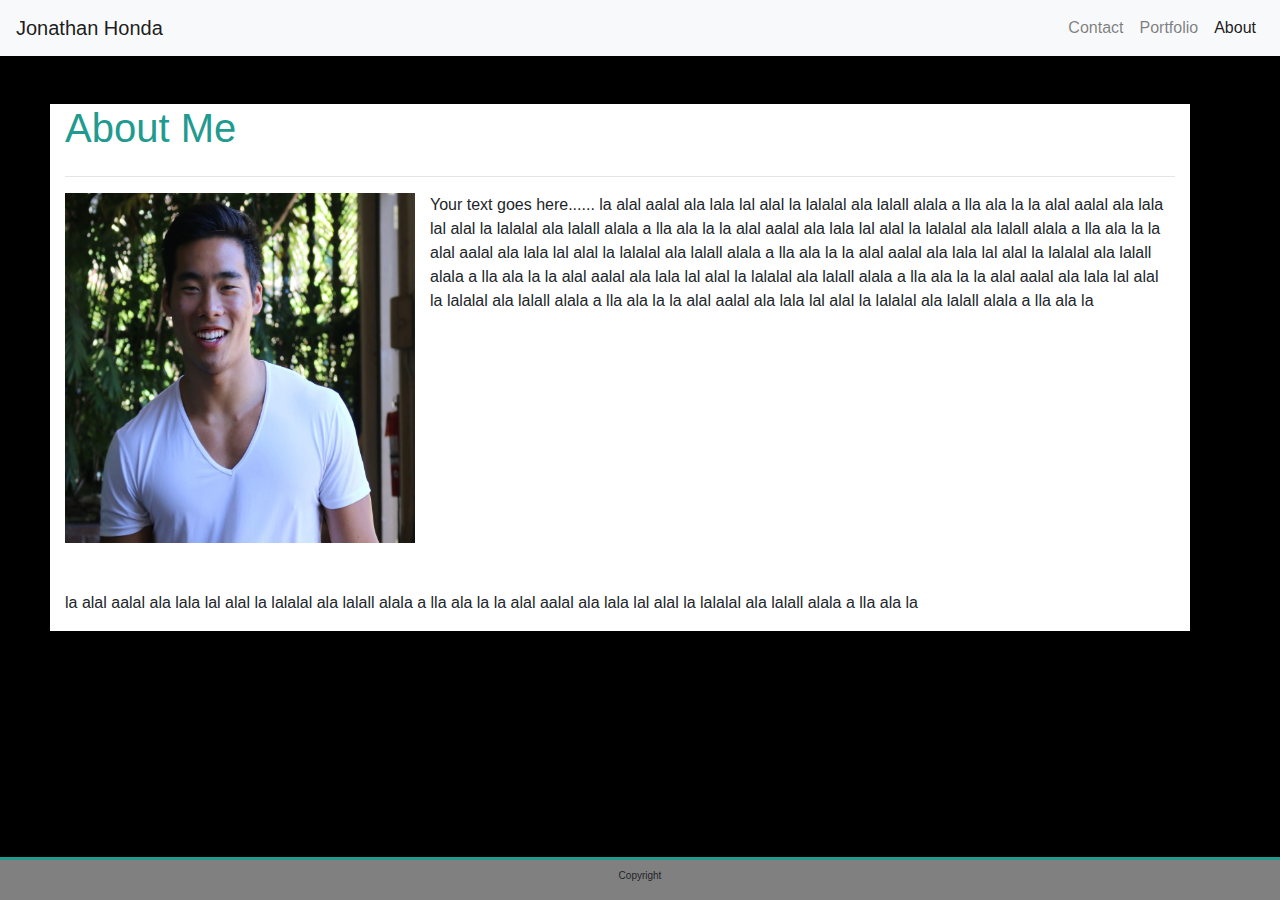
==== index.html @ 8a28b209 "started contact.html" ====
<!doctype html>
<html lang="en">
  <head>
    <!-- Required meta tags -->
    <meta charset="utf-8">
    <meta name="viewport" content="width=device-width, initial-scale=1, shrink-to-fit=no">

    <!-- Bootstrap CSS -->
    <link rel="stylesheet" href="https://stackpath.bootstrapcdn.com/bootstrap/4.5.2/css/bootstrap.min.css" integrity="sha384-JcKb8q3iqJ61gNV9KGb8thSsNjpSL0n8PARn9HuZOnIxN0hoP+VmmDGMN5t9UJ0Z" crossorigin="anonymous">
    <link rel="stylesheet" href="assets/index.css">
    <title>Jonathan Honda</title>
  </head>
  <body>

    <nav class="navbar navbar-expand-lg navbar-light bg-light">
        <div>
            <a class="navbar-brand" href="#">Jonathan Honda</a>
        </div>
        <button class="navbar-toggler" type="button" data-toggle="collapse" data-target="#navbarNav" aria-controls="navbarNav" aria-expanded="false" aria-label="Toggle navigation">
            <span class="navbar-toggler-icon"></span>
        </button>
        <div class="collapse navbar-collapse" id="navbarNav">
          <ul class="navbar-nav ml-auto">
            <li class="nav-item ml-auto">
              <a class="nav-link" href="#">Contact</a>
            </li>
            <li class="nav-item ml-auto">
              <a class="nav-link" href="#">Portfolio</a>
            </li>
            <!--current page nav-item-->
            <li class="nav-item ml-auto active">
              <a class="nav-link" href="#">About </a>
            </li>
          </ul>
        </div>
    </nav>

    <main>
        <br><br>
        <div class="container">
            <div class="row">
                <div class="col-md-12"> 
                    <h1>About Me</h1>
                </div>
            </div>
            <hr>
            <div class="row">
                <div class="col-md-12">
                    <div class="pull-left"><img src="assets/images/IMG_1539.jpeg" alt="Picture of Me"/></div>
                    <div class="pull-left">
                        <p>
                            Your text goes here......
                            la alal aalal ala lala lal alal la lalalal ala lalall alala a lla ala la
                            la alal aalal ala lala lal alal la lalalal ala lalall alala a lla ala la
                            la alal aalal ala lala lal alal la lalalal ala lalall alala a lla ala la
                            la alal aalal ala lala lal alal la lalalal ala lalall alala a lla ala la
                            la alal aalal ala lala lal alal la lalalal ala lalall alala a lla ala la
                            la alal aalal ala lala lal alal la lalalal ala lalall alala a lla ala la
                            la alal aalal ala lala lal alal la lalalal ala lalall alala a lla ala la
                            la alal aalal ala lala lal alal la lalalal ala lalall alala a lla ala la
                        </p>
                    </div>
                </div>
            </div>
            <br><br>
            <div class="row">
                <div class="col-md-10">
                    <p>
                        la alal aalal ala lala lal alal la lalalal ala lalall alala a lla ala la
                        la alal aalal ala lala lal alal la lalalal ala lalall alala a lla ala la
                    </p>
                </div>
            </div>
        </div>
        <br>
    </main>
    </body>
    <footer>
        <h2>Copyright</h2>
    </footer>

    <!-- Optional JavaScript -->
    <!-- jQuery first, then Popper.js, then Bootstrap JS -->
    <script src="https://code.jquery.com/jquery-3.5.1.slim.min.js" integrity="sha384-DfXdz2htPH0lsSSs5nCTpuj/zy4C+OGpamoFVy38MVBnE+IbbVYUew+OrCXaRkfj" crossorigin="anonymous"></script>
    <script src="https://cdn.jsdelivr.net/npm/popper.js@1.16.1/dist/umd/popper.min.js" integrity="sha384-9/reFTGAW83EW2RDu2S0VKaIzap3H66lZH81PoYlFhbGU+6BZp6G7niu735Sk7lN" crossorigin="anonymous"></script>
    <script src="https://stackpath.bootstrapcdn.com/bootstrap/4.5.2/js/bootstrap.min.js" integrity="sha384-B4gt1jrGC7Jh4AgTPSdUtOBvfO8shuf57BaghqFfPlYxofvL8/KUEfYiJOMMV+rV" crossorigin="anonymous"></script>

</html>
---- assets/index.css ----
a.navbar-brand:visited{
    color: rgb(33, 155, 143);
}
.navbar-nav{
    float: right;
}

main{
    background-color: black;
    position: fixed;
    height: 100%;
    width: 100%;
}
.container{
    background-color: white;
    margin-left: 50px; 
    margin-right: 80%;
    margin-bottom: 20px;
}

img{
    width: 350px;
    height: 350px;
    margin-right: 15px;
    float: left;
}
h1{
    color: rgb(33, 155, 143);
}
p{
 font-family: Arial, Helvetica, sans-serif;
}
footer {
    position: absolute;
    bottom: 0;
    width:100%;
    border-top: solid  rgb(33, 155, 143);
    padding: 10px;
    background-color: gray;
    
}

h2{
    text-align: center;
    font-size: x-small;
}
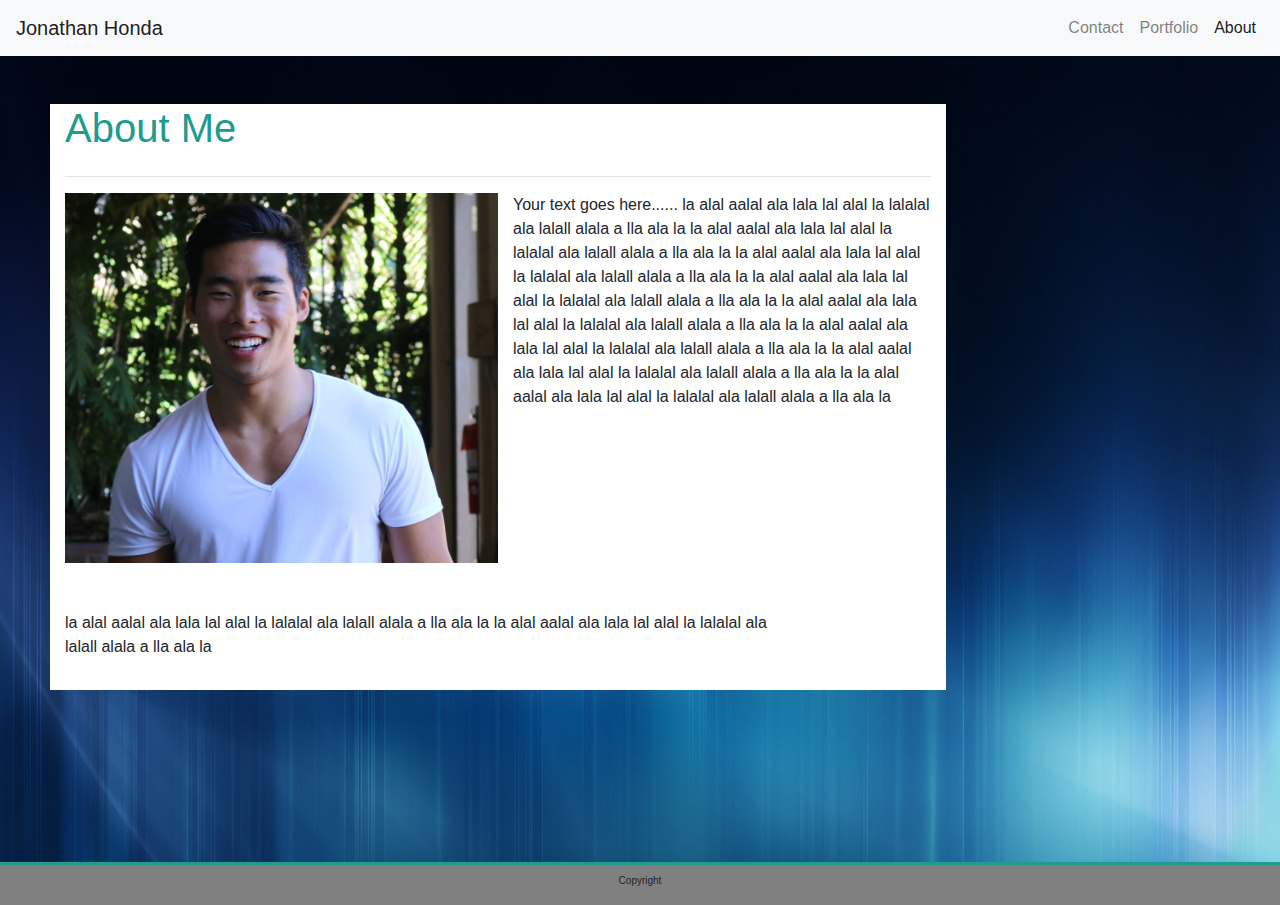
==== commit 961d46f5: "resized and added placeholder image" ====
--- a/index.html
+++ b/index.html
@@ -8,7 +8,7 @@
     <!-- Bootstrap CSS -->
     <link rel="stylesheet" href="https://stackpath.bootstrapcdn.com/bootstrap/4.5.2/css/bootstrap.min.css" integrity="sha384-JcKb8q3iqJ61gNV9KGb8thSsNjpSL0n8PARn9HuZOnIxN0hoP+VmmDGMN5t9UJ0Z" crossorigin="anonymous">
     <link rel="stylesheet" href="assets/index.css">
-    <title>Jonathan Honda</title>
+    <title>About</title>
   </head>
   <body>
 
@@ -22,10 +22,10 @@
         <div class="collapse navbar-collapse" id="navbarNav">
           <ul class="navbar-nav ml-auto">
             <li class="nav-item ml-auto">
-              <a class="nav-link" href="#">Contact</a>
+              <a class="nav-link" href="contact.html">Contact</a>
             </li>
             <li class="nav-item ml-auto">
-              <a class="nav-link" href="#">Portfolio</a>
+              <a class="nav-link" href="portfolio.html">Portfolio</a>
             </li>
             <!--current page nav-item-->
             <li class="nav-item ml-auto active">
--- a/assets/index.css
+++ b/assets/index.css
@@ -5,23 +5,30 @@
 .navbar-nav{
     float: right;
 }
-
-main{
-    background-color: black;
-    position: fixed;
+body{
     height: 100%;
     width: 100%;
+    position: absolute;
+    bottom: auto;
+    padding-bottom: 20px;
+}
+main{
+    background-image: url("images/cool-background.jpg");
+    padding-bottom: 10%;
+    padding-right: 30%;
 }
 .container{
     background-color: white;
     margin-left: 50px; 
     margin-right: 80%;
     margin-bottom: 20px;
+    height: 80%;
+    padding-bottom: 15px;
 }
 
-img{
-    width: 350px;
-    height: 350px;
+.pull-left img{
+    width: 50%;
+    height: 50%;
     margin-right: 15px;
     float: left;
 }
@@ -32,9 +39,9 @@
  font-family: Arial, Helvetica, sans-serif;
 }
 footer {
-    position: absolute;
     bottom: 0;
     width:100%;
+    position: relative;
     border-top: solid  rgb(33, 155, 143);
     padding: 10px;
     background-color: gray;
@@ -45,3 +52,11 @@
     text-align: center;
     font-size: x-small;
 }
+/*Portfolio specific code*/
+.col-md-6 img{
+    padding: 15px;
+    margin: 10px;
+    height: 100%;
+    width: 100%;
+}
+/* Contact specific code*/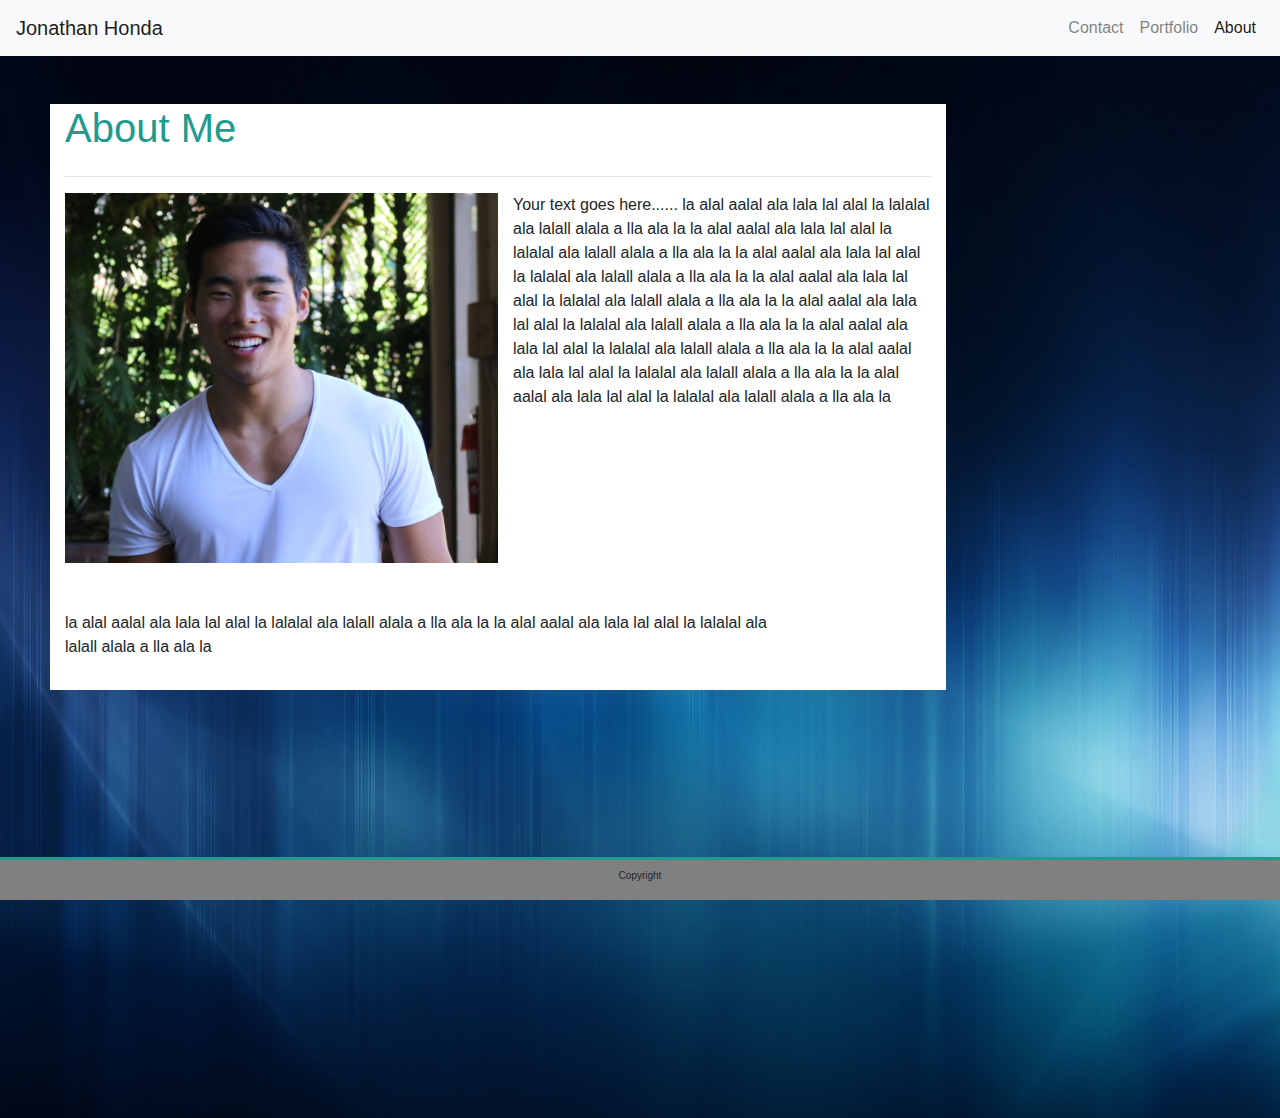
==== commit df92b067: "updated padding and added links to social" ====
--- a/index.html
+++ b/index.html
@@ -75,7 +75,7 @@
         <br>
     </main>
     </body>
-    <footer>
+    <footer class="fixed-bottom">
         <h2>Copyright</h2>
     </footer>
 
--- a/assets/index.css
+++ b/assets/index.css
@@ -5,16 +5,17 @@
 .navbar-nav{
     float: right;
 }
+
 body{
     height: 100%;
     width: 100%;
     position: absolute;
-    bottom: auto;
+    bottom: 0;
     padding-bottom: 20px;
 }
 main{
     background-image: url("images/cool-background.jpg");
-    padding-bottom: 10%;
+    padding-bottom: 30%;
     padding-right: 30%;
 }
 .container{
@@ -23,6 +24,8 @@
     margin-right: 80%;
     margin-bottom: 20px;
     height: 80%;
+    /*height: 600px;
+    width: 300px;*/
     padding-bottom: 15px;
 }
 
@@ -54,9 +57,18 @@
 }
 /*Portfolio specific code*/
 .col-md-6 img{
-    padding: 15px;
-    margin: 10px;
+    padding: 5px;
+    margin: 5px;
     height: 100%;
     width: 100%;
 }
-/* Contact specific code*/+.col-xs-12 img{
+    padding-bottom: 5px;
+
+}
+/* Contact specific code*/
+
+.social{
+    float: left;
+    padding: 10px;
+}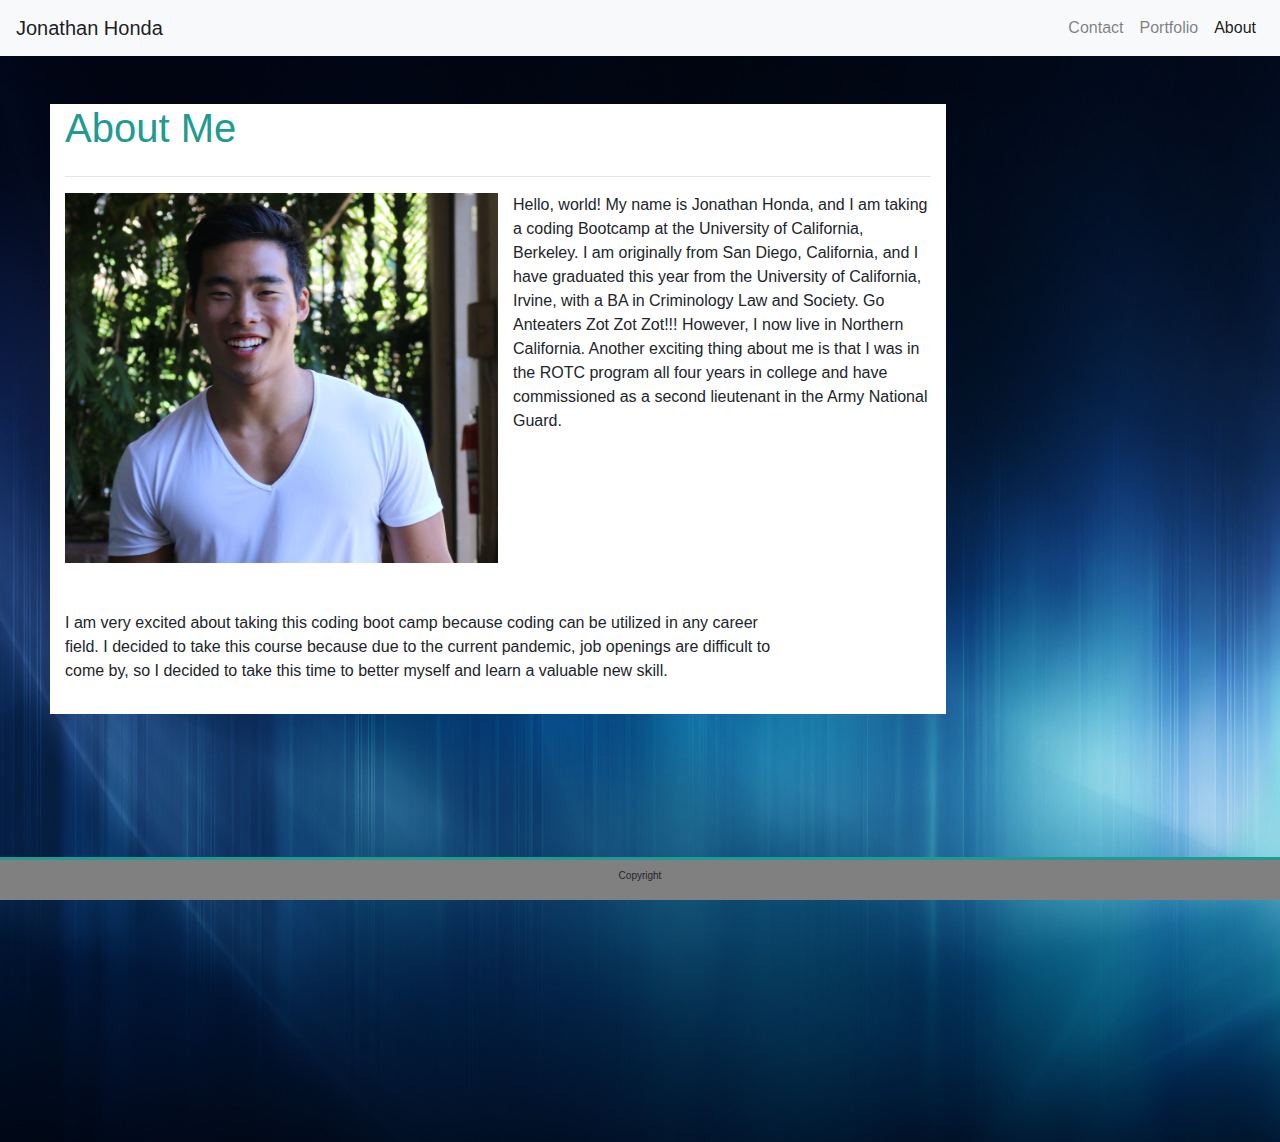
==== commit f68ae0ae: "added text in about me" ====
--- a/index.html
+++ b/index.html
@@ -49,15 +49,10 @@
                     <div class="pull-left"><img src="assets/images/IMG_1539.jpeg" alt="Picture of Me"/></div>
                     <div class="pull-left">
                         <p>
-                            Your text goes here......
-                            la alal aalal ala lala lal alal la lalalal ala lalall alala a lla ala la
-                            la alal aalal ala lala lal alal la lalalal ala lalall alala a lla ala la
-                            la alal aalal ala lala lal alal la lalalal ala lalall alala a lla ala la
-                            la alal aalal ala lala lal alal la lalalal ala lalall alala a lla ala la
-                            la alal aalal ala lala lal alal la lalalal ala lalall alala a lla ala la
-                            la alal aalal ala lala lal alal la lalalal ala lalall alala a lla ala la
-                            la alal aalal ala lala lal alal la lalalal ala lalall alala a lla ala la
-                            la alal aalal ala lala lal alal la lalalal ala lalall alala a lla ala la
+                            Hello, world! My name is Jonathan Honda, and I am taking a coding Bootcamp at the University of California, Berkeley. 
+                            I am originally from San Diego, California, and I have graduated this year from the University of California, Irvine, with a BA in Criminology Law and Society. 
+                            Go Anteaters Zot Zot Zot!!! However, I now live in Northern California. Another exciting thing about me is that I was in the ROTC program all four years in college and have commissioned as a second lieutenant in the Army National Guard. 
+
                         </p>
                     </div>
                 </div>
@@ -66,8 +61,8 @@
             <div class="row">
                 <div class="col-md-10">
                     <p>
-                        la alal aalal ala lala lal alal la lalalal ala lalall alala a lla ala la
-                        la alal aalal ala lala lal alal la lalalal ala lalall alala a lla ala la
+                        I am very excited about taking this coding boot camp because coding can be utilized in any career field. 
+                        I decided to take this course because due to the current pandemic, job openings are difficult to come by, so I decided to take this time to better myself and learn a valuable new skill.
                     </p>
                 </div>
             </div>
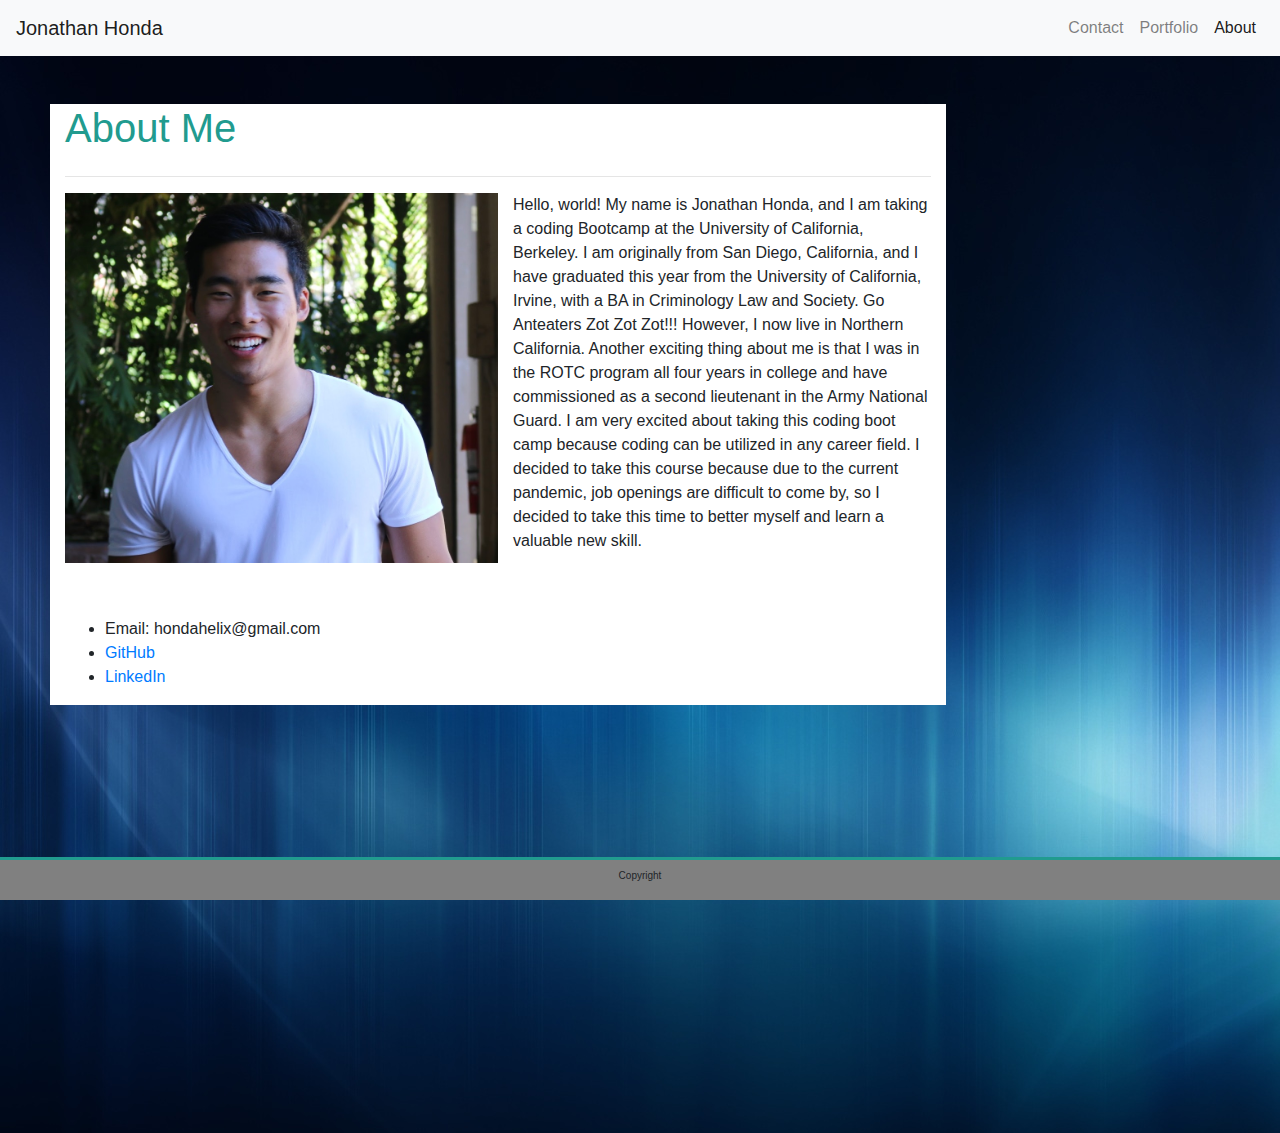
==== commit 7a5ba136: "added links to githubrepo and to deployed sites" ====
--- a/index.html
+++ b/index.html
@@ -52,6 +52,8 @@
                             Hello, world! My name is Jonathan Honda, and I am taking a coding Bootcamp at the University of California, Berkeley. 
                             I am originally from San Diego, California, and I have graduated this year from the University of California, Irvine, with a BA in Criminology Law and Society. 
                             Go Anteaters Zot Zot Zot!!! However, I now live in Northern California. Another exciting thing about me is that I was in the ROTC program all four years in college and have commissioned as a second lieutenant in the Army National Guard. 
+                            I am very excited about taking this coding boot camp because coding can be utilized in any career field. 
+                            I decided to take this course because due to the current pandemic, job openings are difficult to come by, so I decided to take this time to better myself and learn a valuable new skill.
 
                         </p>
                     </div>
@@ -60,19 +62,25 @@
             <br><br>
             <div class="row">
                 <div class="col-md-10">
-                    <p>
-                        I am very excited about taking this coding boot camp because coding can be utilized in any career field. 
-                        I decided to take this course because due to the current pandemic, job openings are difficult to come by, so I decided to take this time to better myself and learn a valuable new skill.
-                    </p>
+                    <ul>
+                        <li>Email: hondahelix@gmail.com</li>
+                        <li>
+                            <a href="https://github.com/hondahelix?tab=repositories">GitHub</a>
+                        </li>
+                        <li>
+                            <a href="https://linkedin.com/in/jonathan-honda-778430153">LinkedIn</a>
+                        </li>
+                    </ul>
                 </div>
             </div>
         </div>
         <br>
     </main>
-    </body>
     <footer class="fixed-bottom">
         <h2>Copyright</h2>
     </footer>
+    </body>
+
 
     <!-- Optional JavaScript -->
     <!-- jQuery first, then Popper.js, then Bootstrap JS -->
--- a/assets/index.css
+++ b/assets/index.css
@@ -26,7 +26,6 @@
     height: 80%;
     /*height: 600px;
     width: 300px;*/
-    padding-bottom: 15px;
 }
 
 .pull-left img{
@@ -56,16 +55,35 @@
     font-size: x-small;
 }
 /*Portfolio specific code*/
-.col-md-6 img{
+#portfolio-container{
+    background-color: white;
+    margin-left: 50px; 
+    margin-bottom: 20px;
+    height: 80%;
+    width: 90%;
+}
+#portfolio-instructions{
+    color: rgb(33, 155, 143);
+}
+
+.project-pictures{
     padding: 5px;
     margin: 5px;
-    height: 100%;
-    width: 100%;
-}
-.col-xs-12 img{
-    padding-bottom: 5px;
+    height: 250px;
 
 }
+#links{
+    display: inline;
+}
+.col-xs-12 p{
+    color: rgb(33, 155, 143);
+    margin-left: 20px;
+}
+.col-xs-12 p:hover{
+    color: blue;
+}
+
+
 /* Contact specific code*/
 
 .social{
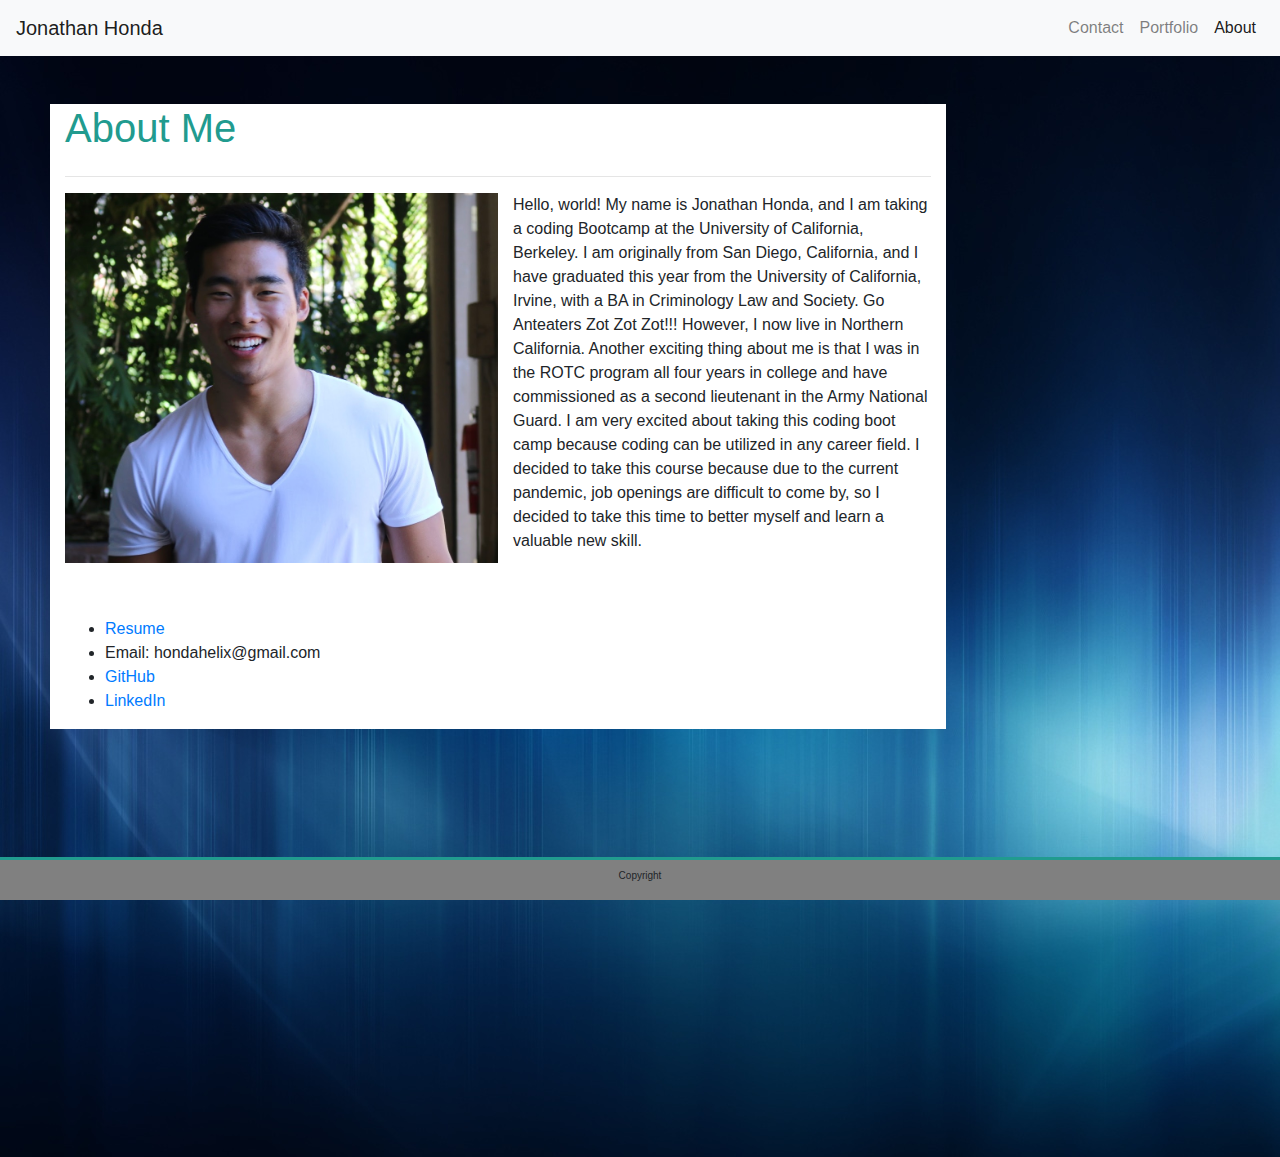
==== commit a8ef8927: "added resume" ====
--- a/index.html
+++ b/index.html
@@ -63,6 +63,9 @@
             <div class="row">
                 <div class="col-md-10">
                     <ul>
+                        <li>
+                            <a href="assets/Honda-Resume.pdf">Resume</a>
+                        </li>
                         <li>Email: hondahelix@gmail.com</li>
                         <li>
                             <a href="https://github.com/hondahelix?tab=repositories">GitHub</a>
